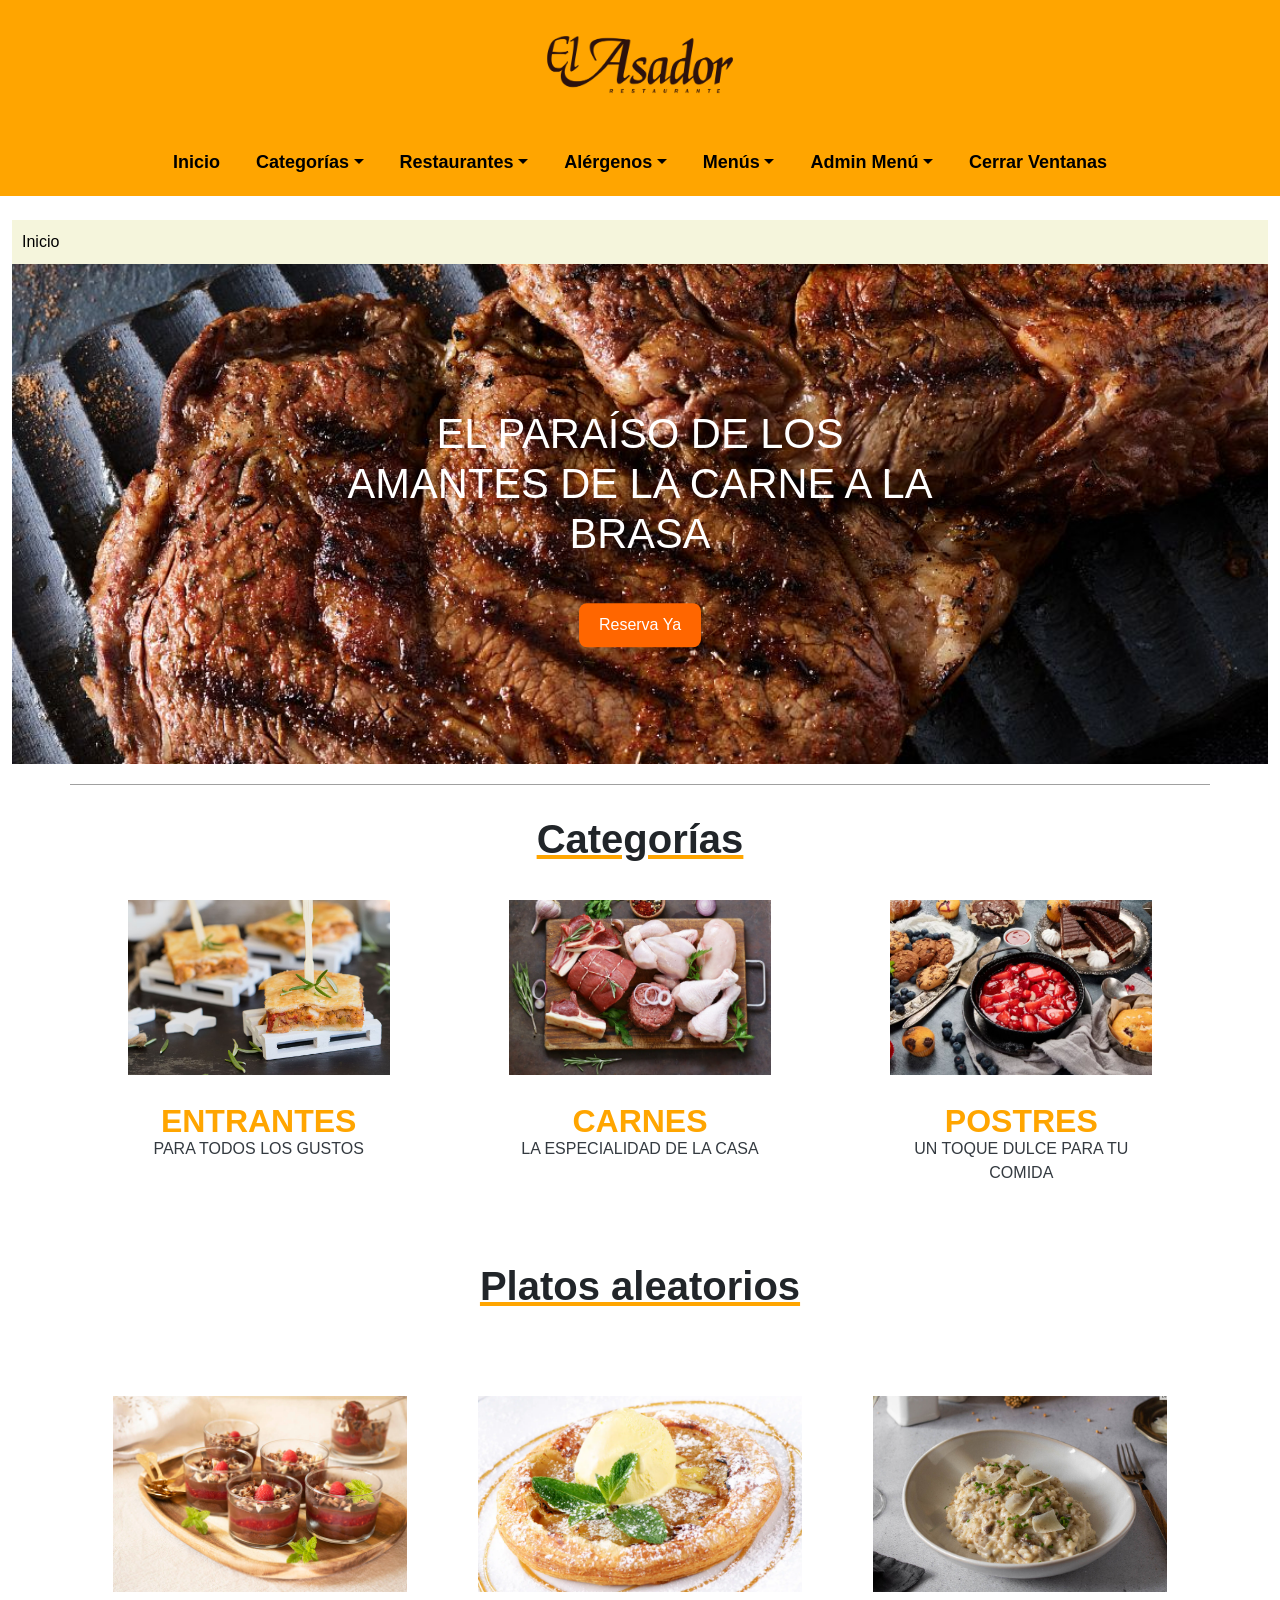
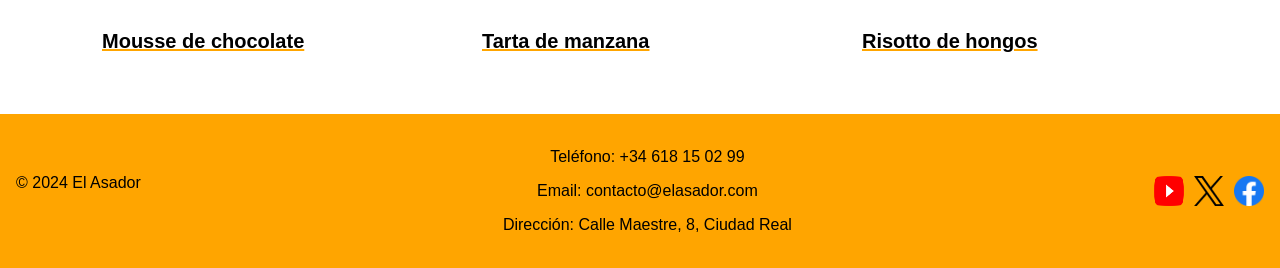
==== index.html @ a670d808 "Primer commit - archivos t7" ====
<!DOCTYPE html>
<html lang="es">
<head>
    <meta charset="UTF-8">
    <meta name="viewport" content="width=device-width, initial-scale=1.0">
    <link
      href="https://cdn.jsdelivr.net/npm/bootstrap@5.3.2/dist/css/bootstrap.min.css"
      rel="stylesheet"
      integrity="sha384-T3c6CoIi6uLrA9TneNEoa7RxnatzjcDSCmG1MXxSR1GAsXEV/Dwwykc2MPK8M2HN"
      crossorigin="anonymous"
    />
    <link rel="stylesheet" href="./css/main.css" />
    <link rel="stylesheet" href="css/normalize.css" />
    <title>El Asador Web</title>
</head>
<body>

    <header class="bg-orange text-white p-3">
        <div class="container">
            <div class="logo">
                <img src="./imgs/juan-gerardo-nader-nasrallah-tampico-socio-fundador-empresario-el-asador-restaurante.png" alt="Logotipo">
            </div>
        </div>
    </header>
<!-- 
    <nav class="navbar navbar-expand-lg navbar-orange">
        <div class="container">
            <div class="navbar-nav">
                <a href="index.html" class="nav-link">Inicio</a>
                <a href="#" class="nav-link">Categorías</a>
                <a href="#" class="nav-link">Alérgenos</a>
                <a href="#" class="nav-link">Menús</a>
                <a href="#" class="nav-link">Restaurantes</a>
            </div>
        </div>
    </nav> -->

      <nav class="navbar navbar-expand-lg navbar-orange">
        <div class="container">
            <ul class="navbar-nav" id="nav-main">
                <li class="nav-item">
                    <!-- El init se pone en el inicio -->
                    <a href="index.html" class="nav-link" id="init">Inicio</a>
                </li>
                <li class="nav-item dropdown">
                    <a class="nav-link dropdown-toggle show" href="#" id="navCats" role="button"
                      data-bs-toggle="dropdown" aria-expanded="true">Categorías</a>
                    <ul class="dropdown-menu" data-bs-popper="static">
                    </ul>
                  </li>
                <!-- <li class="nav-item">
                    <a href="#" class="nav-link">Alérgenos</a>
                </li>
                <li class="nav-item">
                    <a href="#" class="nav-link">Menús</a>
                </li>-->
                <li class="nav-item dropdown">
                    <a class="nav-link dropdown-toggle show" href="#" id="navRestaurants" role="button"
                      data-bs-toggle="dropdown" aria-expanded="true">Restaurantes</a>
                    <ul class="dropdown-menu" data-bs-popper="static">
                    </ul>
                  </li>
            </ul>
        </div>
    </nav>

      
    
    <!-- breadcrumbs -->
     <div class="container-fluid mt-4">
        <div class="breadcrumbs">
            <ol class="breadcrumb" id="breadcrumb-list">
                <li class="breadcrumb-item"><a href="index.html">Inicio</a></li>
            </ol>
        </div>
        
        <div class="main-image">
            <img src="./imgs/5.jpeg" class="img-fluid" alt="mainImage">
            <div class="text-container text-center">
                <h1>EL PARAÍSO DE LOS AMANTES DE LA CARNE A LA BRASA</h1>
                <button class="btn btn-primary mt-3" onclick="window.location.href='#'">Reserva Ya</button>
            </div>
        </div>
    </div>



    <!-- CATEGORIAS Y PLATOS -->
    <div id="categories" data-type="list" class="container cat-list"></div>
    
  <main>
    <!-- <div id="dishes" data-type="list" class="container dish-list"></div> -->
  </main>





  <footer class="text-white p-3 mt-4 container-fluid">
    <p>&copy; 2024 El Asador</p>
    <div class="contact-info">
        <p>Teléfono: +34 618 15 02 99</p>
        <p>Email: contacto@elasador.com</p>
        <p>Dirección: Calle Maestre, 8, Ciudad Real</p>
    </div>
    <div class="redes-sociales">
        <a href="#"><img src="./imgs/yt.png" alt="youtube"></a>
        <a href="#"><img src="./imgs/x.png" alt="x"></a>
        <a href="#"><img src="./imgs/face.png" alt="facebook"></a>
    </div>
</footer>

    <div class="modal fade" id="messageModal" data-bs-backdrop="static" data-bs-keyboard="false" tabindex="-1"
		aria-labelledby="messageModalTitle" aria-hidden="true">
		<div class="modal-dialog modal-dialog-centered modal-dialog-scrollable">
			<div class="modal-content">
				<div class="modal-header">
					<h1 class="modal-title fs-5" id="messageModalTitle">Modal title</h1>
					<button type="button" class="btn-close" data-bs-dismiss="modal" aria-label="Close"></button>
				</div>
				<div class="modal-body">
					...
				</div>
				<div class="modal-footer">
					<button type="button" class="btn btn-secondary" data-bs-dismiss="modal">Cerrar</button>
				</div>
			</div>
		</div>
	  </div>
    
    
    <script
      src="https://cdn.jsdelivr.net/npm/bootstrap@5.3.2/dist/js/bootstrap.bundle.min.js"
      integrity="sha384-C6RzsynM9kWDrMNeT87bh95OGNyZPhcTNXj1NW7RuBCsyN/o0jlpcV8Qyq46cDfL"
      crossorigin="anonymous"
    ></script>
    <script src="js/restaurant.js" type="module"></script>
</body>
</html>
---- css/main.css ----
body{
    margin: 0;
    font-family: Arial, sans-serif;
    display: flex;
    flex-direction: column;
    min-height: 100vh;
}

header {
    text-align: center;
    background-color: orange;
    padding: 20px;
}


.logo {
    
    max-width: 200px;
    margin: 0 auto;
    display: block;
    position: relative;
    top: 50%;
    /* transform: translateY(-50%); */
}

.logo img {
    max-width: 100%;
    height: auto;
}

/*Antigua navbar sin bootstrap*/

/* .navbar {
    background-color: orange;
    overflow: hidden;
    display: flex;
    justify-content: center;
}


.navbar-link, .navbar-brand {
    color: black;44
    text-align: center;
    padding: 14px 36px;
    text-decoration: none;
    font-size: inherit;
}

.navbar-link:hover {
    background-color: #ddd;
    color: black;
} */


.navbar {
    background-color: orange;
    display: flex;
    justify-content: center;
    width: 100%;
    padding: 10px 0;
}



.navbar-brand, .nav-link {
    color: black;
    text-align: center;
    padding: 14px 36px;
    text-decoration: none;
    font-size: 18px;
    font-weight: bold;
}

.navbar-link:hover, .nav-link:hover {
    background-color: #ddd;
    color: black;
}

.nav-link {
    color: black;
    padding: 10px 20px;
    text-decoration: none;
    font-size: 18px;
    font-weight: bold;
    margin: 0 10px;
}

.nav-link:hover {
    background-color: #ddd;
    color: black;
}

.navbar-nav {
    display: flex;
    align-items: center;
    justify-content: center;
    width: 100%;
}

.navbar-toggler {
    border-color: rgba(255, 255, 255, 0.5);
    background-color: #fff;
}

.navbar, .navbar-link, .nav-link {
    font-family: inherit; 
}

.main-image {
    position: relative;
    overflow: hidden;
}

.main-image img {
    width: 100%;
    height: 500px;
    object-fit: cover;
}

.text-container {
    font-family: 'Franklin Gothic Medium', 'Arial Narrow', Arial, sans-serif;
    font-size: 1.3em;
    position: absolute;
    top: 50%;
    left: 50%;
    transform: translate(-50%, -50%);
    text-align: center;
    color: white;
    padding: 20px; 
    white-space: normal;
    padding: 10px;
    max-width: 90%;
    overflow: hidden;
    z-index: 1;
}

.btn-primary {
    font-family: 'Franklin Gothic Medium', 'Arial Narrow', Arial, sans-serif;
    background-color: orange;
    color: white;
    padding: 10px 20px;
    border: none;
    cursor: pointer;
    font-size: 16px;
    margin-top: 20px;
}



.contenido {
    display: flex;
    justify-content: space-around;
    flex-wrap: wrap;
    margin-top: 20px;
    z-index: 1;
}

.bloque1, .bloque2, .bloque3 {
    flex: 1;
    margin: 0 60px;
}

.image-container1, .image-container2, .image-container3 {
    position: relative;
    overflow: hidden;
}

.image-container1 img, .image-container2 img, .image-container3 img {
    width: 100%;
    height: auto;
    max-width: 500px;
}

.text-img1, .text-img2, .text-img3 {
    font-family: 'Franklin Gothic Medium', 'Arial Narrow', Arial, sans-serif;
    font-size: 18px;
    color: white;
    position: absolute;
    top: 50%;
    left: 50%;
    transform: translate(-50%, -50%);
    text-align: center;
    width: 100%;
}

.p1-container, .p2-container, .p3-container {
    margin: 0 auto;
    padding: 0 15px;
    box-sizing: border-box;
    max-width: 100%;
}

.p1, .p2, .p3 {
    font-family: system-ui, -apple-system, BlinkMacSystemFont, 'Segoe UI', Roboto, Oxygen, Ubuntu, Cantarell, 'Open Sans', 'Helvetica Neue', sans-serif;
    text-align: center;
    margin-top: 10px;
    width: 80%;
    max-width: 100%;
}

@media screen and (max-width: 768px) {
    .text-img1, .text-img2, .text-img3, .p1, .p2, .p3 {
        width: 100%;
    }
}

footer {
    background-color: orange;
    padding: 10px;
    display: flex;
    justify-content: space-between;
    align-items: center;
    bottom: 0;
    left: 0;
    right: 0;
}

footer p {
    color: black;
}

.redes-sociales {
    display: flex;
    gap: 10px;
}

.redes-sociales img {
    width: 30px; 
    height: 30px;
}


.breadcrumbs {
    background-color: beige;
    padding: 10px;
    margin: 0;
}

.breadcrumb {
    list-style-type: none;
    background-color: transparent;
    padding: 0;
    margin: 0;
}

.breadcrumbs ul {
    list-style-type: none;
    padding: 0;
    margin: 0;
}

.breadcrumbs ul li {
    display: inline;
}

.breadcrumbs ul li:not(:last-child)::after {
    content: "›";
    margin: 0 10px;
}

.breadcrumbs a {
    color: black;
    text-decoration: none;
    cursor: pointer;
}


.breadcrumbs a:hover {
    text-decoration: underline; 
    color: black;
}


.contact-info {
    display: flex;
    flex-direction: column;
    align-items: center;
    margin: 10px 0;
}

.contact-info p {
    color: black;
    margin: 5px 0;
    text-align: center;
}


/* COSAS NUEVAS T5 JS */

.title{
    text-align: center;
    padding: 10px;
    font-size: 40px;
    text-decoration: underline orange;
    font-weight: bold;
}

/* TITLE PARA LOS PLATOS */
.title2{
    text-align: center;
    /* padding: 10px; */
    color: black;
    font-size: 20px;
    text-decoration: underline orange;
    font-weight: bold;
}

 
.cat-list {
	border-top: 1px solid #a0a0a0;
	padding: 20px 10px 10px 10px;
	margin-top: 20px;
    
}
.cat-list .cat-list-text {
	padding: 30px 0;
	text-transform: uppercase;
	text-align: center;
    color: orange;
    
}
.cat-list .cat-list-text > div {
	font-size: 1em;
	font-weight: 200;
	color: #343a40;
    
}
.cat-list .cat-list-text h3 {
	font-size: 2em;
	font-weight: 700;
	line-height: 1;
	margin: 0;
    
}
.cat-list .cat-list-image img {
	width: 100%;
}

#categories #category-list{
  display: flex;
  justify-content: space-around;
}

#categories a {
    text-decoration: none;
}

#categories a:hover {
    text-decoration: underline orange;
}

.dropdown-item:focus, .dropdown-item:hover, .dropdown-item:active {
    background-color: orange;
    color: white;
}

.dropdown-item.active, .dropdown-item.show {
    background-color: orange;
    color: white;
}


/* Listado de productos */

.card-product-list,
.card-product-grid {
    margin-bottom: 0
}

.card {
    position: relative;
    display: -webkit-box;
    display: -ms-flexbox;
    display: flex;
    -webkit-box-orient: vertical;
    -webkit-box-direction: normal;
    -ms-flex-direction: column;
    flex-direction: column;
    min-width: 0;
    word-wrap: break-word;
    background-color: #fff;
    background-clip: border-box;
    border: 1px solid rgba(0, 0, 0, 0.1);
    border-radius: 0.10rem;
    margin-top: 10px
}

.card-product-grid:hover {
    -webkit-box-shadow: 0 4px 15px rgba(153, 153, 153, 0.3);
    box-shadow: 0 4px 15px rgba(153, 153, 153, 0.3);
    -webkit-transition: .3s;
    transition: .3s
}

.card-product-grid .img-wrap {
    border-radius: 0.2rem 0.2rem 0 0;
    height: 220px
}

.card .img-wrap {
    overflow: hidden
}

.card-lg .img-wrap {
    height: 280px
}

.card-product-grid .img-wrap {
    border-radius: 0.2rem 0.2rem 0 0;
    height: 228px;
    padding: 16px
}

[class*='card-product'] .img-wrap img {
    height: 100%;
    max-width: 100%;
    width: auto;
    display: inline-block;
    -o-object-fit: cover;
    object-fit: cover
}

.img-wrap {
    text-align: center;
    display: block
}

.card-product-grid .info-wrap {
    overflow: hidden;
    padding: 18px 20px
}

[class*='card-product'] a.title {
    color: #cab811;
    transition: 0.3s;
    display: block;
}

[class*='card-product'] a.title:hover,
[class*='card-product'] a.title:focus  {
    color: #171615;
    text-decoration: none;
}

/* Dishes */

.dish-list {
	border-top: 1px solid #a0a0a0;
	padding: 20px 10px 10px 10px;
	margin-top: 20px;
}
.dish-list .dish-list-text {
	padding: 30px 0;
	text-transform: uppercase;
	text-align: center;
}
.dish-list .dish-list-text > div {
	font-size: 1em;
	font-weight: 200;
	color: #343a40;
}
.dish-list .dish-list-text h3 {
	font-size: 2em;
	font-weight: 700;
	line-height: 1;
	margin: 0;
}
.dish-list .dish-list-image img {
	width: 300px;
  height: 300px;
}


/* Producto individual */
.card {
    border: none
  }
  
  .product {
    background-color: orange;
    border-radius: 8px;
  }
  
  .brand {
    font-size: 13px
  }
  
  .act-price {
    color:  #faa541;
    font-weight: 700
  }
  
  .dis-price {
    text-decoration: line-through
  }
  
  .about {
    font-size: 14px
  }
  
  .color {
    margin-bottom: 10px
  }
  
  label.radio {
    cursor: pointer
  }
  
  label.radio input {
    position: absolute;
    top: 0;
    left: 0;
    visibility: hidden;
    pointer-events: none
  }
  
  label.radio span {
    padding: 2px 9px;
    border: 2px solid #faa541;
    display: inline-block;
    color:  #faa541;
    border-radius: 3px;
    text-transform: uppercase
  }
  
  label.radio input:checked+span {
    border-color:  #faa541;
    background-color: #faa541;
    color: #fff
  }
  
  .cart i {
    margin-right: 10px
  }
  
  #main-image {
    width:100%
  }

  /* elim categoria - t7*/

#remove-category .cat-list-image img {
    width: 200px; 
    height: auto;
  }

  #remove-category .col-lg-3,
  #remove-category .col-md-6 {
    margin-bottom: 15px;
  }
  
  #remove-category .cat-list-text h3 {
    font-size: 1.5em;
    color: orange !important;
    text-decoration: none !important;
  }
  
  #remove-category .cat-list-text div {
    font-size: 1em;
    color: black !important;
    text-decoration: none !important;
  }

  #remove-category .btn {
    margin-top: 10px;
  }
  
  

/* restaurant info */
.restaurant-container {
    background-color: orange;
    border: 1px solid #e0e0e0;
    border-radius: 8px;
    text-align: center;
    padding: 16px;
    margin: 16px auto;
    width: 80%;
}

.restaurant-header {
    font-size: 1.8em;
    color: #333333;
    margin-bottom: 8px;
}

.restaurant-description {
    font-size: 1.2em;
    color: #555555;
    margin-bottom: 8px;
}

.restaurant-location {
    font-size: 1em;
    color: #555555;
    margin-top: 8px;
}


/* estilos t6 */


/* estilos ventanas emergentes */
.images img {
    max-width: 100%;
    height: auto;
    border-radius: 8px;
    box-shadow: 0 4px 8px rgba(0, 0, 0, 0.1);
}


.btn-primary {
    background-color: #ff6600;
    border: none;
    color: white;
    padding: 10px 20px;
    font-size: 16px;
    border-radius: 8px;
    box-shadow: 0 4px 6px rgba(0, 0, 0, 0.2);
    transition: transform 0.2s, box-shadow 0.2s;
}

.btn-primary:hover {
    background-color: #ff4500;
    transform: scale(1.05);
    box-shadow: 0 6px 8px rgba(0, 0, 0, 0.3);
}


.product p, .product h5, .product span, .sizes h6 {
    margin-bottom: 10px;
}

.product h5 {
    font-size: 24px;
    margin-top: 20px;
    text-transform: uppercase;
}

.product p {
    line-height: 1.5;
    font-size: 16px;
}

/* cursor-pointer para "cerrar ventanas" */
.cursor-pointer {
    cursor: pointer;
}
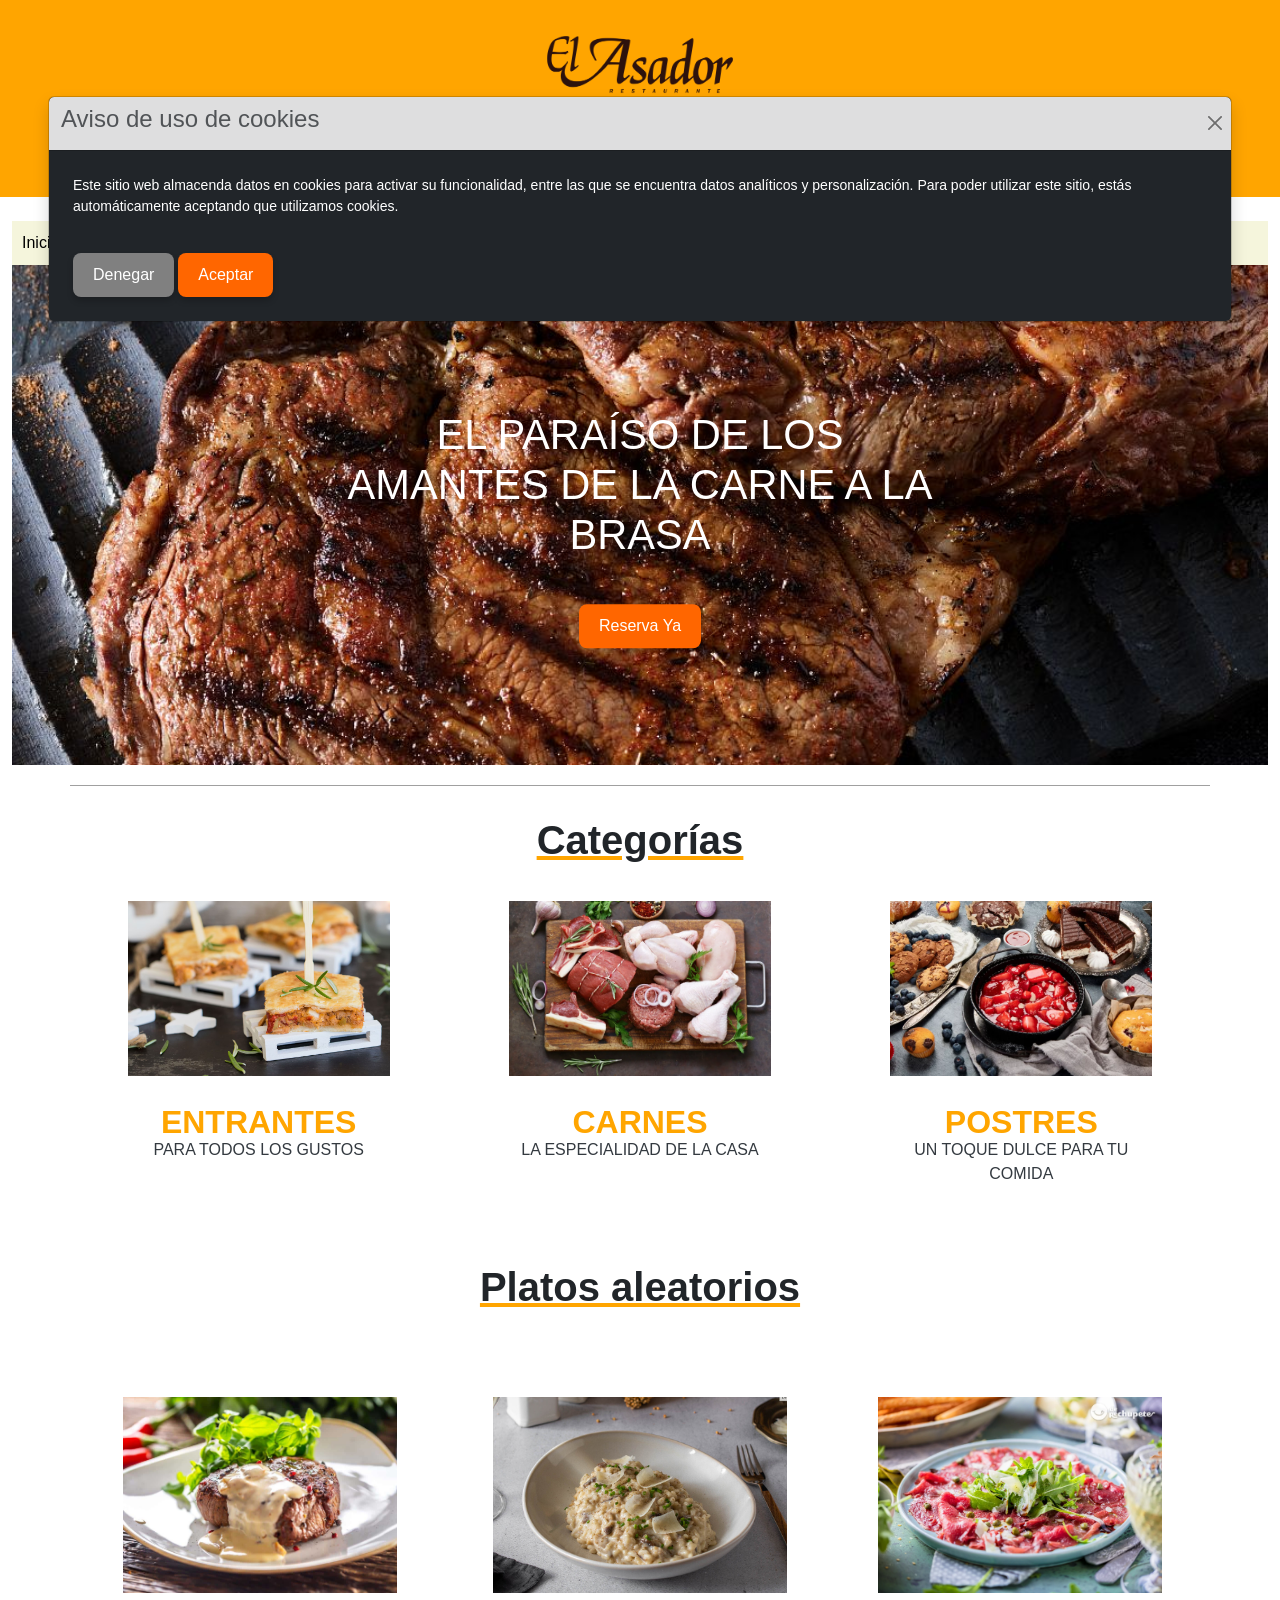
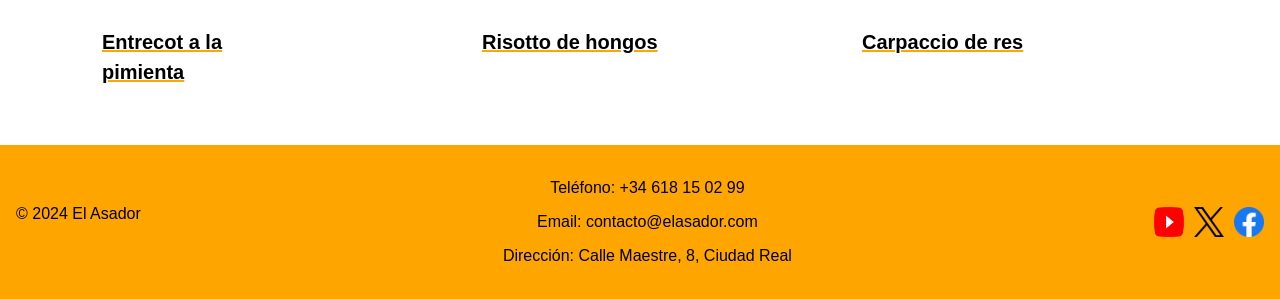
==== commit 664ffb50: "cookies + login funcional + estilos y limpieza de código antiguo" ====
--- a/index.html
+++ b/index.html
@@ -22,26 +22,19 @@
             </div>
         </div>
     </header>
-<!-- 
-    <nav class="navbar navbar-expand-lg navbar-orange">
-        <div class="container">
-            <div class="navbar-nav">
-                <a href="index.html" class="nav-link">Inicio</a>
-                <a href="#" class="nav-link">Categorías</a>
-                <a href="#" class="nav-link">Alérgenos</a>
-                <a href="#" class="nav-link">Menús</a>
-                <a href="#" class="nav-link">Restaurantes</a>
-            </div>
-        </div>
-    </nav> -->
 
       <nav class="navbar navbar-expand-lg navbar-orange">
         <div class="container">
             <ul class="navbar-nav" id="nav-main">
+                
+                <div id="userArea" class="my-1 header-nav-utilities d-inlineflex align-items-center justify-content-lg-end"></div>
                 <li class="nav-item">
                     <!-- El init se pone en el inicio -->
                     <a href="index.html" class="nav-link" id="init">Inicio</a>
                 </li>
+
+               
+                
                 <li class="nav-item dropdown">
                     <a class="nav-link dropdown-toggle show" href="#" id="navCats" role="button"
                       data-bs-toggle="dropdown" aria-expanded="true">Categorías</a>
@@ -60,8 +53,10 @@
                     <ul class="dropdown-menu" data-bs-popper="static">
                     </ul>
                   </li>
+                
             </ul>
         </div>
+        
     </nav>
 
       
--- a/css/main.css
+++ b/css/main.css
@@ -28,30 +28,6 @@
     height: auto;
 }
 
-/*Antigua navbar sin bootstrap*/
-
-/* .navbar {
-    background-color: orange;
-    overflow: hidden;
-    display: flex;
-    justify-content: center;
-}
-
-
-.navbar-link, .navbar-brand {
-    color: black;44
-    text-align: center;
-    padding: 14px 36px;
-    text-decoration: none;
-    font-size: inherit;
-}
-
-.navbar-link:hover {
-    background-color: #ddd;
-    color: black;
-} */
-
-
 .navbar {
     background-color: orange;
     display: flex;
@@ -71,7 +47,7 @@
     font-weight: bold;
 }
 
-.navbar-link:hover, .nav-link:hover {
+.navbar-link:hover, .nav-link:hover, #login:hover {
     background-color: #ddd;
     color: black;
 }
@@ -144,6 +120,19 @@
     font-size: 16px;
     margin-top: 20px;
 }
+
+.btn-secondary {
+    font-family: 'Franklin Gothic Medium', 'Arial Narrow', Arial, sans-serif;
+    background-color: gray;
+    color: white;
+    padding: 10px 20px;
+    border: none;
+    cursor: pointer;
+    font-size: 16px;
+    margin-top: 20px;
+}
+
+
 
 
 
@@ -626,6 +615,23 @@
     box-shadow: 0 6px 8px rgba(0, 0, 0, 0.3);
 }
 
+.btn-secondary {
+    background-color: gray;
+    border: none;
+    color: white;
+    padding: 10px 20px;
+    font-size: 16px;
+    border-radius: 8px;
+    box-shadow: 0 4px 6px rgba(0, 0, 0, 0.2);
+    transition: transform 0.2s, box-shadow 0.2s;
+}
+
+.btn-secondary:hover {
+    background-color: red;
+    transform: scale(1.05);
+    box-shadow: 0 6px 8px rgba(0, 0, 0, 0.3);
+}
+
 
 .product p, .product h5, .product span, .sizes h6 {
     margin-bottom: 10px;
@@ -647,3 +653,118 @@
     cursor: pointer;
 }
 
+
+/* estilos t8 - login */
+
+#login {
+    cursor: pointer;
+    display: block;
+    /* font-family: "Open Sans", sans-serif; */
+    text-decoration: none;
+    color: black;
+    font-size: 1.1rem;
+    font-weight: bold;
+    transition: all .1s ease-in;
+    padding: 8px;
+    height: 150px; 
+};
+
+#login:hover{
+    background-color: #ddd;
+    color: black;
+}
+
+#aCloseSession{
+    cursor: pointer;
+    display: block;
+    text-decoration: none;
+    color: red;
+    font-weight: bold;
+}
+
+#aCloseSession:hover{
+    background-color: #ddd;
+    color: red;
+    transition: all .1s ease-in;
+}
+  
+.user_card {
+    width: 350px;
+    margin-top: 20px;
+    margin-bottom: 20px;
+    background: #faa541;
+    position: relative;
+    display: flex;
+    justify-content: center;
+    flex-direction: column;
+    padding: 10px;
+    box-shadow: 0 4px 8px 0 rgba(0, 0, 0, 0.2), 0 6px 20px 0 rgba(0, 0, 0, 0.19);
+    -webkit-box-shadow: 0 4px 8px 0 rgba(0, 0, 0, 0.2),
+        0 6px 20px 0 rgba(0, 0, 0, 0.19);
+    -moz-box-shadow: 0 4px 8px 0 rgba(0, 0, 0, 0.2),
+        0 6px 20px 0 rgba(0, 0, 0, 0.19);
+    border-radius: 5px;
+}
+.brand_logo_container {
+    position: absolute;
+    height: 170px;
+    width: 170px;
+    top: -75px;
+    border-radius: 50%;
+    background: #60a3bc;
+    padding: 10px;
+    text-align: center;
+}
+.brand_logo {
+    height: 150px;
+    width: 150px;
+    border-radius: 50%;
+    border: 2px solid white;
+}
+.form_container {
+    margin-top: 20px;
+}
+.login_btn {
+    width: 100%;
+    background: #c0392b !important;
+    color: white !important;
+}
+.login_btn:focus {
+    box-shadow: none !important;
+    outline: 0px !important;
+}
+.login_container {
+    padding: 0 2rem;
+}
+.input-group-text {
+    background: orange !important;
+    color: white !important;
+    border: 0 !important;
+    border-radius: 0.25rem 0 0 0.25rem !important;
+}
+.input_user,
+.input_pass:focus {
+    box-shadow: none !important;
+    outline: 0px !important;
+}
+.custom-checkbox .custom-control-input:checked ~ .custom-control-label::before {
+    background-color: #c0392b !important;
+}
+
+.account{
+    height: 40px;
+    text-align: center;
+}
+
+#userArea img {
+    width: 50px;
+    height: 50px;
+    border-radius: 50%;
+    margin-right: 10px;
+}
+
+
+#userArea {
+    display: flex;
+    align-items: center;
+}
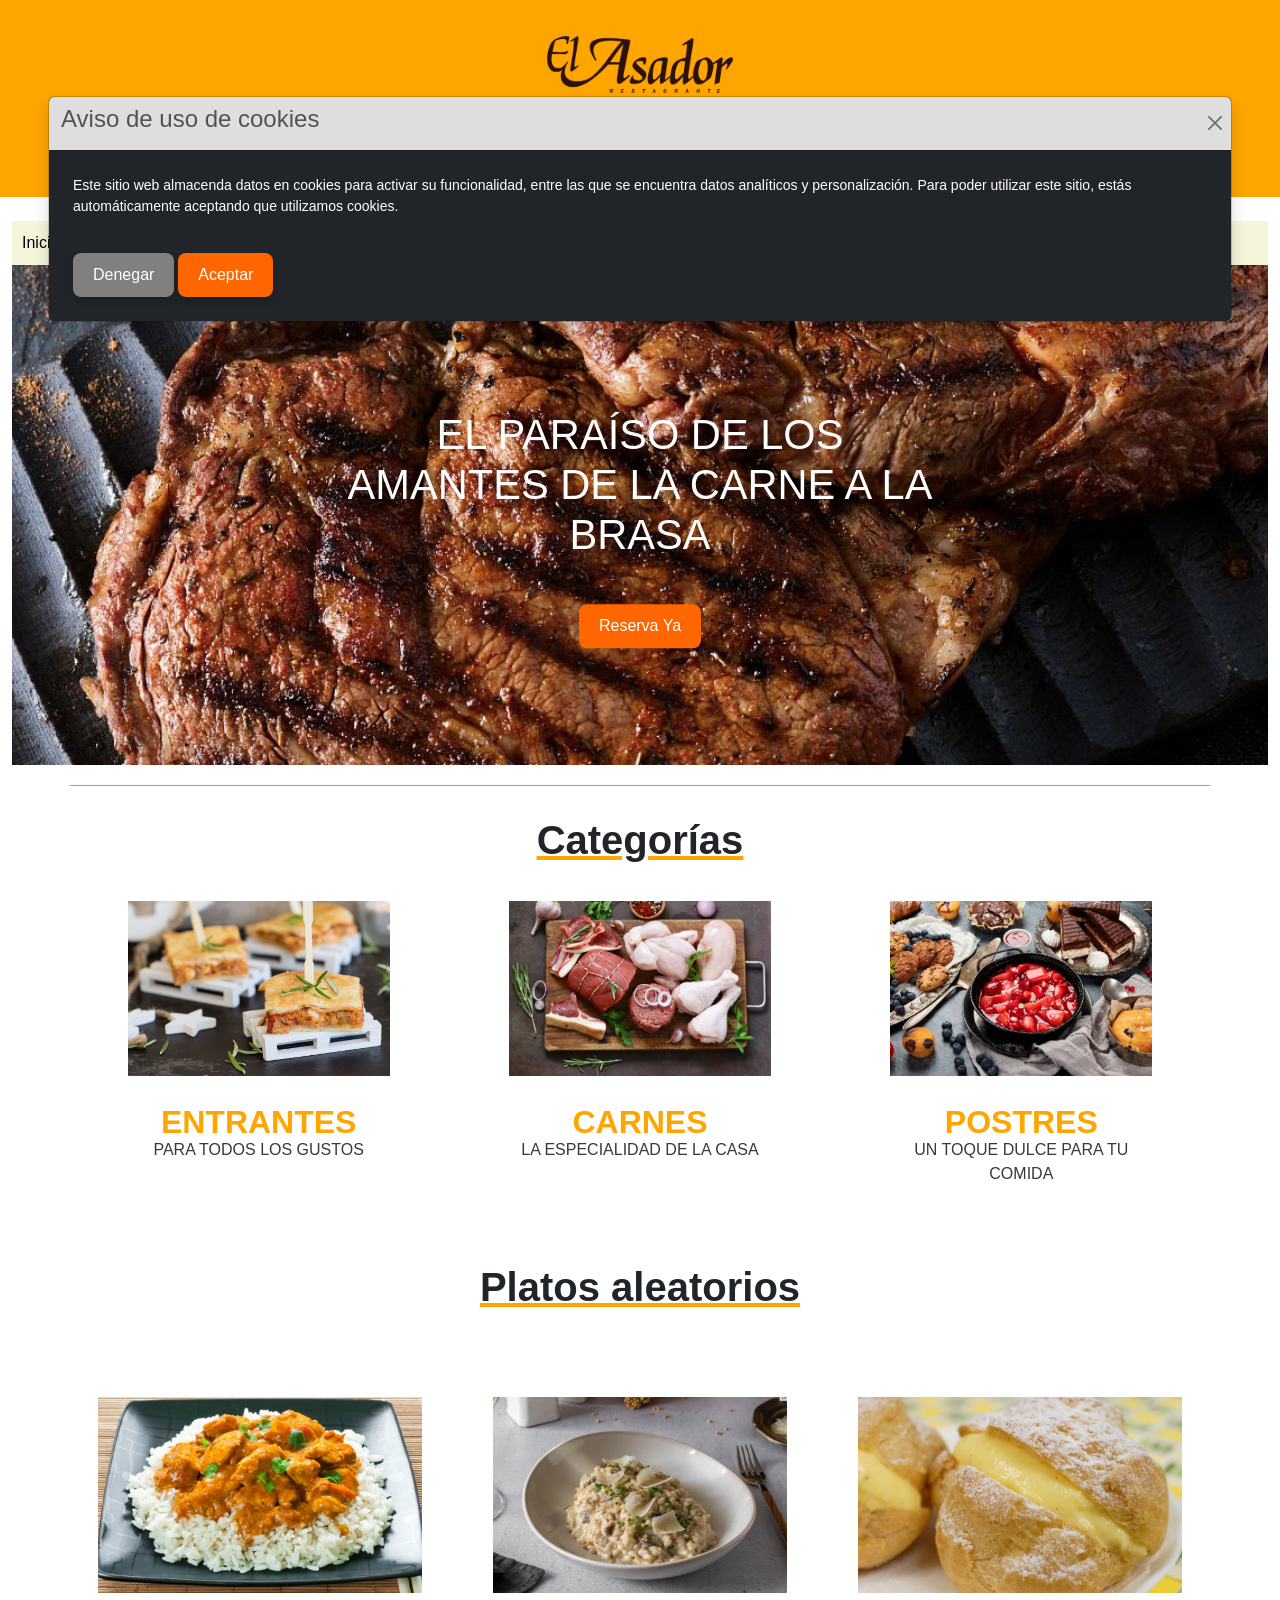
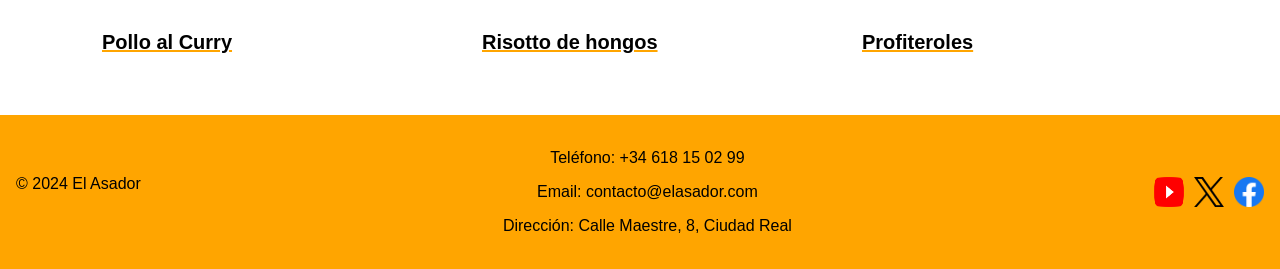
==== commit 19d65e97: "Platos favoritos + estilos y limpieza de código" ====
--- a/index.html
+++ b/index.html
@@ -117,7 +117,7 @@
 					...
 				</div>
 				<div class="modal-footer">
-					<button type="button" class="btn btn-secondary" data-bs-dismiss="modal">Cerrar</button>
+					<button type="button" class="btn btn-primary" data-bs-dismiss="modal">Cerrar</button>
 				</div>
 			</div>
 		</div>
--- a/css/main.css
+++ b/css/main.css
@@ -768,3 +768,22 @@
     display: flex;
     align-items: center;
 }
+
+.fav-btn {
+    background-color: #f0ad4e;
+    border: none;
+    color: white;
+    padding: 10px 20px;
+    text-align: center;
+    text-decoration: none;
+    display: inline-block;
+    font-size: 16px;
+    margin: 10px 2px;
+    cursor: pointer;
+    border-radius: 5px;
+    transition: background-color 0.3s ease;
+}
+
+.fav-btn:hover {
+    background-color: #ec971f;
+}
